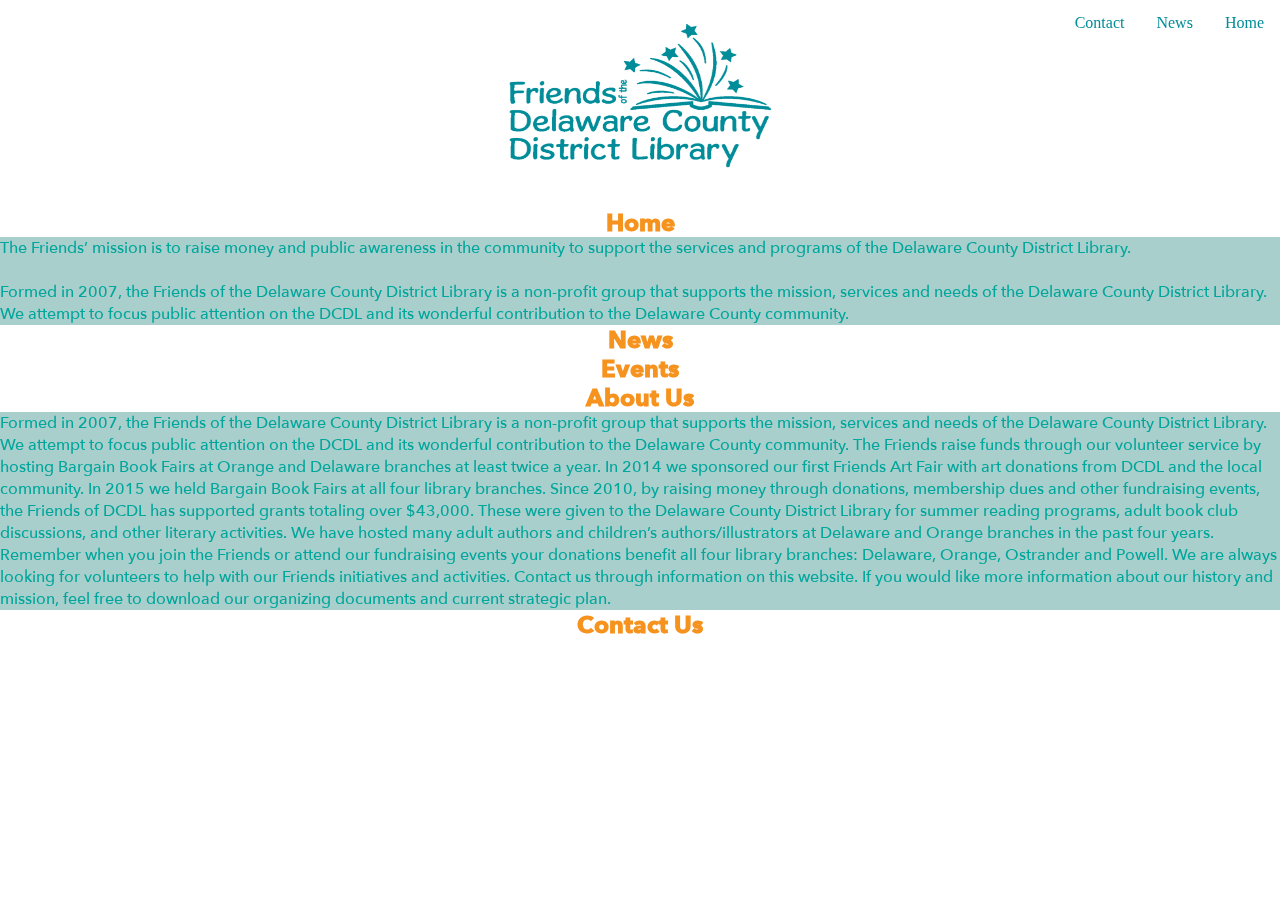
==== 1.2/index.html @ 95c9364b "add fol" ====
<!DOCTYPE html>
<html>
<head>
  <link rel="stylesheet" type="text/css" href="css/style.css" />
  <link rel="stylesheet" type="text/css" href="css/layout.css" />
  <title></title>
</head>
<body>
  <div class="container">
    <div class="navbar">
      <a href="#home">Home</a>
      <a href="#news">News</a>
      <a href="#contact">Contact</a>
    </div>
    <header class="header">
      <img src="images/fol-logo-turquoise-2.png"></img>
    </header>
    
    <section class="grid-container-1">
      <h2>Home</h2>
      <p>The Friends’ mission is to raise money and public awareness
        in the community to support the services and programs
        of the Delaware County District Library.<br><br>

      Formed in 2007, the Friends of the Delaware County District Library is a non-profit group that supports the mission, services and needs of the Delaware County District Library. We attempt to focus public attention on the DCDL and its wonderful contribution to the Delaware County community.</p>
      <h2 class="news">News</h2>
      <h2 class="events">Events</h2>
      <h2 class="about-us">About Us</h2>
      <p>Formed in 2007,  the Friends of the Delaware County District Library is a non-profit group that supports the mission, services and needs of the Delaware County District Library.  We attempt to focus public attention on the DCDL and its wonderful contribution to the Delaware County community.
        The Friends raise funds through our volunteer service by hosting Bargain Book Fairs at Orange and Delaware branches at least twice a year.  In 2014 we sponsored our first Friends Art Fair with art donations from DCDL and the local community.  In 2015 we held Bargain Book Fairs at all four library branches.  Since 2010, by raising money through donations, membership dues and other fundraising events, the Friends of DCDL has supported grants totaling over $43,000.  These were given to the Delaware County District Library for summer reading programs, adult book club discussions, and other literary activities.

        We have hosted many adult authors and children’s authors/illustrators at Delaware and Orange branches in the past four years.

        Remember when you join the Friends or attend our fundraising events your donations benefit all four library branches: Delaware, Orange, Ostrander and Powell.  We are always looking for volunteers to help with our Friends initiatives and activities. Contact us through information on this website.

      If you would like more information about our history and mission, feel free to download our organizing documents and current strategic plan.</p>
      <h2 class="events">Contact Us</h2>
    </section>
  </div>
  <script src="https://ajax.googleapis.com/ajax/libs/jquery/3.2.1/jquery.min.js"></script>
  <script src="js/app.js"></script>
</body>
</html>


<!-- <section id="slider" class="banner">
      <ul class="slides">
        <li class="slide"><a href="http://www.delawarelibraryfriends.org/home" target="_blank"><img src="images/image-1.jpg"></li></a>
        <li class="slide"><a href="http://www.delawarelibraryfriends.org/home" target="_blank"><img src="images/image-2.jpg"></li></a>
        <li class="slide"><a href="http://www.delawarelibraryfriends.org/home" target="_blank"><img src="images/image-3.jpg"></li></a>
        <li class="slide"><a href="http://www.delawarelibraryfriends.org/home" target="_blank"><img src="images/image-4.jpg"></li></a>
        <li class="slide"><a href="http://www.delawarelibraryfriends.org/home" target="_blank"><img src="images/image-1.jpg"></li></a>
      </ul>
    </section> -->
---- 1.2/css/style.css ----
body:before {
  content: "";
  display: block;
  position: fixed;
  left: 0;
  top: 0;
  width: 100%;
  height: 100%;
  z-index: -10;
  background: url("../images/dcdl-orange.jpg") no-repeat center center;
  -webkit-background-size: cover;
  -moz-background-size: cover;
  -o-background-size: cover;
  background-size: cover;
}

h2 {
  font-family: 'AvenirNextBold';
  color: #f6921e;
}

p {
  background-color: #A9CFCC;
color: #00a69c;
font-family: 'AvenirNextMedium';
text-align: left;
}

img {
  width: 270px;
  height: 150px;
}

@font-face {
    font-family: 'KGSecondChancesSolid';
    src: url('../fonts/KGSecondChancesSolid.ttf');
}

@font-face {
    font-family: 'AvenirNextBold';
    src: url('../fonts/AvenirNextBold.ttf');
}

@font-face {
    font-family: 'AvenirNextMedium';
    src: url('../fonts/AvenirNextMedium.ttf');
}

.header{
    color: #91c73e;
    font-family: 'AvenirNextBold';
    
}

#slider {
    width: 270px;
    height: 150px;
    overflow: hidden;
    border-radius: 10px;
}

#slider .slides {
    display: block;
    width: 6000px;
    height: 150px;
    margin: 0;
    padding: 0;
}

#slider .slide {
    float: left;
    list-style-type: none;
    width: 270px;
    height: 150px;
}

@media(min-width: 768px){

img {
  width: 720px;
  height: 400px;
}



#slider {
    width: 720px;
  height: 400px;
    overflow: hidden;
}

#slider .slides {
    display: block;
    width: 6000px;
    height: 400px;
    margin: 0;
    padding: 0;
}


#slider .slide {
    float: left;
    list-style-type: none;
    width: 720px;
    height: 400px;
}

.middle {
  transition: .5s ease;
  opacity: 0;
  position: absolute;
  top: 50%;
  left: 50%;
  transform: translate(-50%, -50%);
  -ms-transform: translate(-50%, -50%)
}

}
---- 1.2/css/layout.css ----
* {
	box-sizing: border-box;
	margin: 0;
	padding: 0;
}

header img {
	width: 270px;
	height: 150px;
}

header a img {
	width: 270px;
	height: 150px;
}

.banner {
	grid-column: 1 / -1;
	margin: 1rem auto;
}

.container {
	display: grid;
	grid-template-columns: 1fr 1fr 1fr 1fr 1fr;
}

.grid-container-1 {
	grid-column: 1/-1;
	margin: 1rem auto;
	text-align: center;
}

.header {
	align-items: center;
	display: flex;
	grid-column: 1 / -1;
	flex-direction: column;
}

.navbar {
	display: flex;
	flex-direction: row-reverse;
	grid-column: 1/-1;
	overflow: hidden;
	position: fixed;
	top: 0;
	width: 100%;
}

.navbar a {
    display: block;
    color: #008C99;
    text-align: center;
    padding: 14px 16px;
    text-decoration: none;
}

.navbar a:hover {
    background: #ddd;
    color: black;
}

/*.overlay {
  position: absolute;
  top: 0;
  bottom: 0;
  left: 0;
  right: 0;
  height: 100%;
  width: 100%;
  opacity: 0;
  transition: .5s ease;
  background-color: #008CBA;
}*/

@media(min-width: 768px) {

	.header {
		display: flex;
		flex-direction: row;
		justify-content: space-around;	
		margin: 1rem auto;
}
	.header img {
		margin: 5px;
	}

}
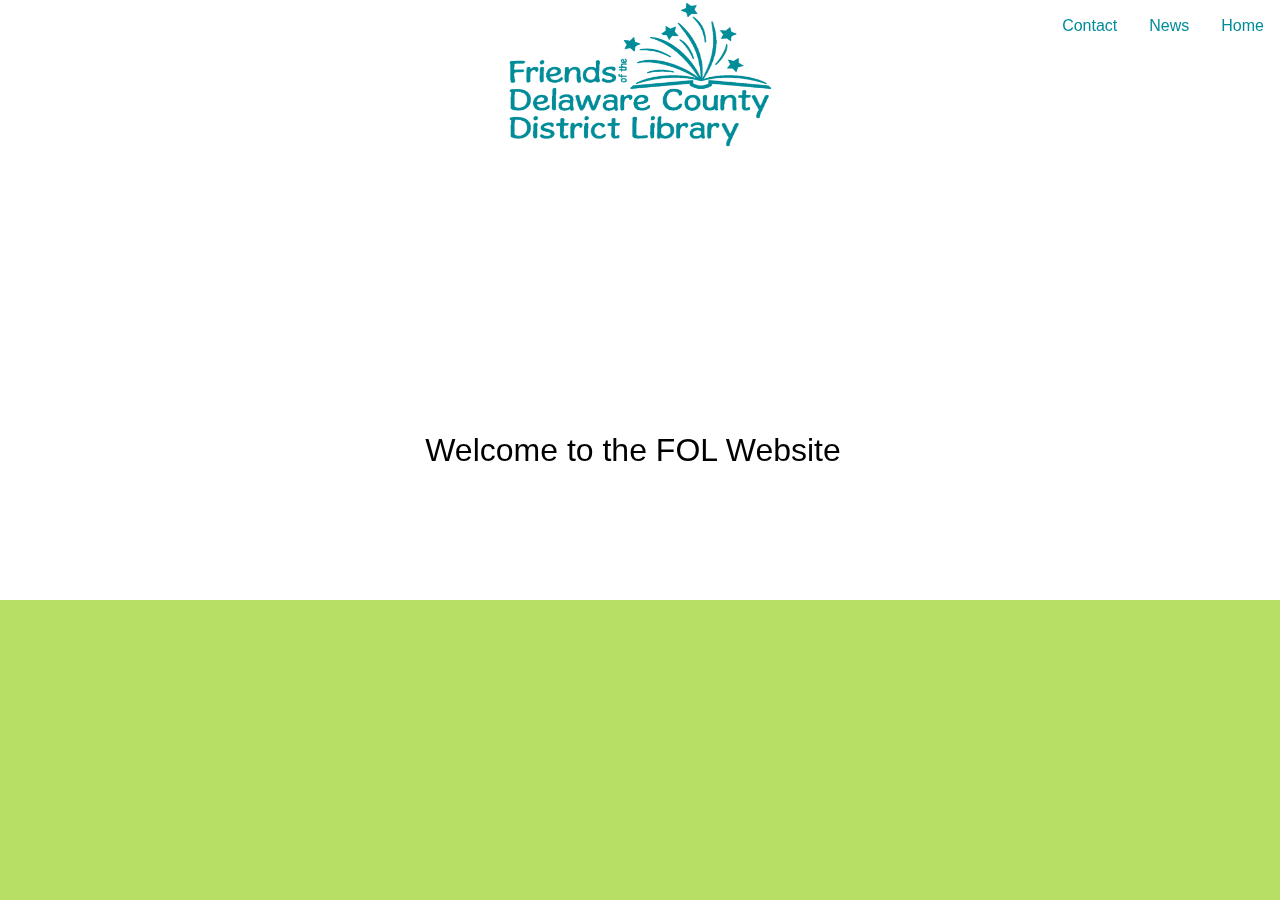
==== commit e5d7d1e4: "add slide show" ====
--- a/1.2/index.html
+++ b/1.2/index.html
@@ -1,11 +1,110 @@
 <!DOCTYPE html>
 <html>
 <head>
-  <link rel="stylesheet" type="text/css" href="css/style.css" />
-  <link rel="stylesheet" type="text/css" href="css/layout.css" />
-  <title></title>
+ <link rel="stylesheet" type="text/css" href="css/style.css" />
+ <link rel="stylesheet" type="text/css" href="css/layout.css" />
+ <title></title>
 </head>
 <body>
+ <header class="header">
+  <img src="images/fol-logo-turquoise-2.png"></img>
+  <div class="container">
+  </header>
+  <div class="navbar">
+    <a href="#home">Home</a>
+    <a href="#news">News</a>
+    <a href="#contact">Contact</a>
+  </div>
+  <div class="parallax">
+    <div id="group2" class="parallax__group">
+      <div class="parallax__layer parallax__layer--base">
+        <div class="landing-page">Welcome to the FOL Website</div>
+      </div>
+      <div class="parallax__layer parallax__layer--back">
+      </div>
+    </div>
+    <div id="group3" class="parallax__group">
+      <div class="parallax__layer parallax__layer--fore">
+        <div class="title">
+
+      </div>
+    </div>
+    <div class="parallax__layer parallax__layer--base">
+      <div class="title"></div>
+    </div>
+  </div>
+  <div id="group4" class="parallax__group">
+    <div class="parallax__layer parallax__layer--base">
+      <div class="title">Base Layer</div>
+    </div>
+    <div class="parallax__layer parallax__layer--back">
+      <div class="title">Background Layer</div>
+    </div>
+    <div class="parallax__layer parallax__layer--deep">
+      <div class="title">Deep Background Layer</div>
+    </div>
+  </div>
+  <div id="group5" class="parallax__group">
+    <div class="parallax__layer parallax__layer--fore">
+      <div class="title">Foreground Layer</div>
+    </div>
+    <div class="parallax__layer parallax__layer--base">
+      <div class="title">Base Layer</div>
+    </div>
+  </div>
+  <div id="group6" class="parallax__group">
+    <div class="parallax__layer parallax__layer--back">
+      <div class="title">Background Layer</div>
+    </div>
+    <div class="parallax__layer parallax__layer--base">
+      <div class="title">Base Layer</div>
+    </div>
+  </div>
+  <div id="group7" class="parallax__group">
+    <div class="parallax__layer parallax__layer--base">
+      <div class="title">Base Layer
+<section id="slider" class="banner">
+          <ul class="slides">
+            <li class="slide"><a href="http://www.delawarelibraryfriends.org/home" target="_blank"><img src="images/image-1.jpg"></li></a>
+            <li class="slide"><a href="http://www.delawarelibraryfriends.org/home" target="_blank"><img src="images/image-2.jpg"></li></a>
+            <li class="slide"><a href="http://www.delawarelibraryfriends.org/home" target="_blank"><img src="images/image-3.jpg"></li></a>
+            <li class="slide"><a href="http://www.delawarelibraryfriends.org/home" target="_blank"><img src="images/image-4.jpg"></li></a>
+            <li class="slide"><a href="http://www.delawarelibraryfriends.org/home" target="_blank"><img src="images/image-1.jpg"></li></a>
+          </ul>
+        </section>
+      </div>
+    </div>
+  </div>
+</div>
+
+</div>
+
+
+
+
+
+
+
+
+
+
+
+
+
+
+
+
+
+
+
+
+
+
+
+
+
+
+  <!-- 
   <div class="container">
     <div class="navbar">
       <a href="#home">Home</a>
@@ -36,7 +135,7 @@
       If you would like more information about our history and mission, feel free to download our organizing documents and current strategic plan.</p>
       <h2 class="events">Contact Us</h2>
     </section>
-  </div>
+  </div> -->
   <script src="https://ajax.googleapis.com/ajax/libs/jquery/3.2.1/jquery.min.js"></script>
   <script src="js/app.js"></script>
 </body>
--- a/1.2/css/layout.css
+++ b/1.2/css/layout.css
@@ -4,18 +4,181 @@
 	padding: 0;
 }
 
-header img {
-	width: 270px;
-	height: 150px;
-}
-
-header a img {
-	width: 270px;
-	height: 150px;
-}
+/* Parallax styling*/
+
+.parallax {
+	height: 500px;
+	height: 100vh;
+	overflow-x: hidden;
+	overflow-y: auto;
+	-webkit-perspective: 300px;
+	perspective: 300px;
+	perspective-origin-x: 100%;
+
+}
+
+.parallax__group {
+	position: relative;
+	height: 500px; 
+	height: 100vh;
+	-webkit-transform-style: preserve-3d;
+	transform-style: preserve-3d;
+	left: -7px;    
+}
+
+.parallax__layer {
+	position: absolute;
+	top: 0;
+	left: 0;
+	right: 0;
+	bottom: 0;
+	transform-origin-x: 100%;
+	left: -7px;   
+}
+
+.parallax__layer--fore {
+	-webkit-transform: translateZ(90px) scale(.7);
+	transform: translateZ(90px) scale(.7);
+	z-index: 1;
+}
+
+.parallax__layer--base {
+	-webkit-transform: translateZ(0);
+	transform: translateZ(0);
+	z-index: 4;
+	right: -7px;
+}
+
+.parallax__layer--back {
+	-webkit-transform: translateZ(-300px) scale(2);
+	transform: translateZ(-300px) scale(2);
+	z-index: 3;
+}
+
+.parallax__layer--deep {
+	-webkit-transform: translateZ(-600px) scale(3);
+	transform: translateZ(-600px) scale(3);
+	z-index: 2;
+}
+  /* demo styles
+  --------------------------------------------- */
+
+  body, html {
+  	overflow: hidden;
+  }
+
+  body {
+  	font: 100% / 1.5 Arial;
+
+  }
+
+  * {
+  	margin:0;
+  	padding:0;
+  }
+
+  .parallax {
+  	font-size: 200%;
+  }
+
+  /* centre the content in the parallax layers */
+  .landing-page {
+  	text-align: center;
+  	position: absolute;
+  	left: 50%;
+  	top: 50%;
+  	-webkit-transform: translate(-50%, -50%);
+  	transform: translate(-50%, -50%);
+  }
+
+ .title {
+  	text-align: center;
+  	position: absolute;
+  	left: 50%;
+  	top: 50%;
+  	-webkit-transform: translate(-50%, -50%);
+  	transform: translate(-50%, -50%);
+  }
+
+  /* style the groups
+  --------------------------------------------- */
+  #group2 {
+  	z-index: 3; /* slide under groups 1 and 3 */
+  }
+  #group2 .parallax__layer--back {
+  	content: "";
+  	display: block;
+
+  	left: 0;
+  	top: 0;
+  	width: 100%;
+  	height: 100%;
+  	z-index: -10;
+  	background: url("../images/dcdl-orange.jpg") no-repeat center center;
+  	-webkit-background-size: cover;
+  	-moz-background-size: cover;
+  	-o-background-size: cover;
+  	background-size: cover;
+  }
+
+  #group3 {
+  	z-index: 4; /* slide over group 2 and 4 */
+  }
+  #group3 .parallax__layer--base {
+  	background: rgb(153,216,101);
+  }
+
+  #group4 {
+  	z-index: 2; /* slide under group 3 and 5 */
+  }
+  #group4 .parallax__layer--deep {
+  	background: rgb(184,223,101);
+  }
+
+  #group5 {
+  	z-index: 3; /* slide over group 4 and 6 */
+  }
+  #group5 .parallax__layer--base {
+  	background: rgb(214,229,100);
+  }
+
+  #group6 {
+  	z-index: 2; /* slide under group 5 and 7 */
+  }
+  #group6 .parallax__layer--back {
+  	background: rgb(245,235,100);
+  }
+
+  #group7 {
+  	z-index: 3; /* slide over group 7 */
+  }
+  #group7 .parallax__layer--base {
+  	background: rgb(255,241,100);
+  }
+
+  header img {
+  	width: 270px;
+  	height: 150px;
+  	overflow: hidden;
+  	position: fixed;
+  	top: 0;
+
+  	z-index: 1000;
+  }
+
+  header a img {
+  	width: 270px;
+  	height: 150px;
+  }
+
+
+
+
+
+
 
 .banner {
-	grid-column: 1 / -1;
+
 	margin: 1rem auto;
 }
 
@@ -33,10 +196,10 @@
 .header {
 	align-items: center;
 	display: flex;
+	flex-direction: column;
 	grid-column: 1 / -1;
-	flex-direction: column;
-}
-
+
+}
 .navbar {
 	display: flex;
 	flex-direction: row-reverse;
@@ -45,19 +208,20 @@
 	position: fixed;
 	top: 0;
 	width: 100%;
+	z-index: 1000;
 }
 
 .navbar a {
-    display: block;
-    color: #008C99;
-    text-align: center;
-    padding: 14px 16px;
-    text-decoration: none;
+	display: block;
+	color: #008C99;
+	text-align: center;
+	padding: 14px 16px;
+	text-decoration: none;
 }
 
 .navbar a:hover {
-    background: #ddd;
-    color: black;
+	background: #ddd;
+	color: black;
 }
 
 /*.overlay {
@@ -71,8 +235,8 @@
   opacity: 0;
   transition: .5s ease;
   background-color: #008CBA;
-}*/
-
+  }*/
+/*
 @media(min-width: 768px) {
 
 	.header {
@@ -85,4 +249,4 @@
 		margin: 5px;
 	}
 
-}+}*/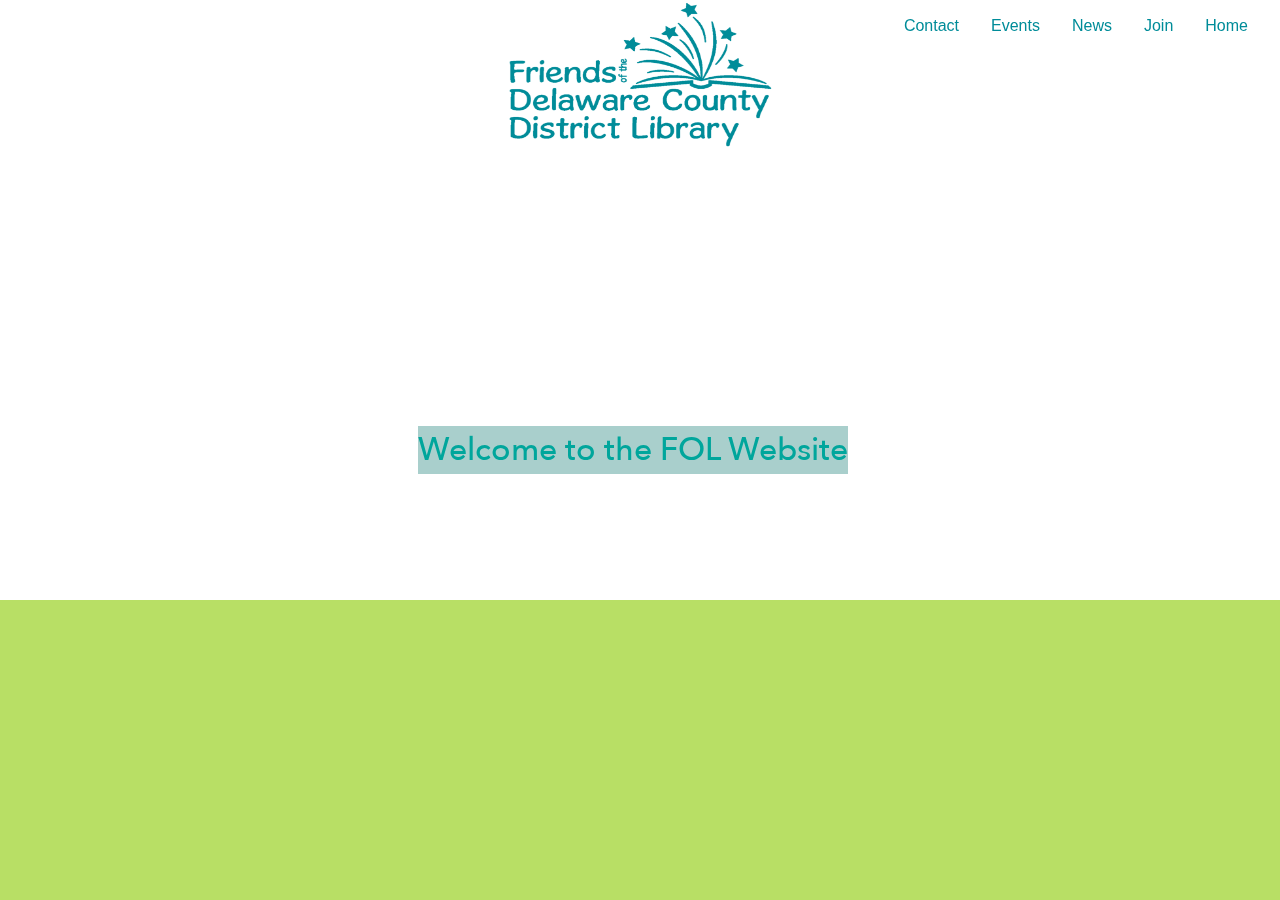
==== commit f246d0e9: "add new JS" ====
--- a/1.2/index.html
+++ b/1.2/index.html
@@ -12,21 +12,22 @@
   </header>
   <div class="navbar">
     <a href="#home">Home</a>
+    <a href="#join">Join</a>
     <a href="#news">News</a>
+    <a href="#events">Events</a>
     <a href="#contact">Contact</a>
   </div>
   <div class="parallax">
-    <div id="group2" class="parallax__group">
+    <div class="parallax__group">
       <div class="parallax__layer parallax__layer--base">
-        <div class="landing-page">Welcome to the FOL Website</div>
+        <div class="landing-page"><p>Welcome to the FOL Website</p></div>
       </div>
-      <div class="parallax__layer parallax__layer--back">
+      <div id="dvImage"  class="parallax__layer parallax__layer--back">
       </div>
     </div>
     <div id="group3" class="parallax__group">
       <div class="parallax__layer parallax__layer--fore">
-        <div class="title">
-
+        <div class="title">Foreground
       </div>
     </div>
     <div class="parallax__layer parallax__layer--base">
@@ -65,11 +66,11 @@
       <div class="title">Base Layer
 <section id="slider" class="banner">
           <ul class="slides">
-            <li class="slide"><a href="http://www.delawarelibraryfriends.org/home" target="_blank"><img src="images/image-1.jpg"></li></a>
-            <li class="slide"><a href="http://www.delawarelibraryfriends.org/home" target="_blank"><img src="images/image-2.jpg"></li></a>
-            <li class="slide"><a href="http://www.delawarelibraryfriends.org/home" target="_blank"><img src="images/image-3.jpg"></li></a>
-            <li class="slide"><a href="http://www.delawarelibraryfriends.org/home" target="_blank"><img src="images/image-4.jpg"></li></a>
-            <li class="slide"><a href="http://www.delawarelibraryfriends.org/home" target="_blank"><img src="images/image-1.jpg"></li></a>
+            <li class="slide"><a href="http://www.delawarelibraryfriends.org/home" target="_blank"><img src="images/image-1.JPG"></li></a>
+            <li class="slide"><a href="http://www.delawarelibraryfriends.org/home" target="_blank"><img src="images/image-2.JPG"></li></a>
+            <li class="slide"><a href="http://www.delawarelibraryfriends.org/home" target="_blank"><img src="images/image-3.JPG"></li></a>
+            <li class="slide"><a href="http://www.delawarelibraryfriends.org/home" target="_blank"><img src="images/image-4.JPG"></li></a>
+            <li class="slide"><a href="http://www.delawarelibraryfriends.org/home" target="_blank"><img src="images/image-1.JPG"></li></a>
           </ul>
         </section>
       </div>
@@ -138,6 +139,7 @@
   </div> -->
   <script src="https://ajax.googleapis.com/ajax/libs/jquery/3.2.1/jquery.min.js"></script>
   <script src="js/app.js"></script>
+  <script src="js/slideshow.js"></script>
 </body>
 </html>
 
--- a/1.2/css/style.css
+++ b/1.2/css/style.css
@@ -9,7 +9,7 @@
   width: 100%;
   height: 100%;
   z-index: -10;
-  background: url("../images/dcdl-orange.jpg") no-repeat center center;
+/*  background: url("../images/dcdl-orange.jpg") no-repeat center center;*/
   -webkit-background-size: cover;
   -moz-background-size: cover;
   -o-background-size: cover;
@@ -22,7 +22,7 @@
 }
 
 p {
-  background-color: #A9CFCC;
+  background-color: rgba(84,159,154,.5) ;
 color: #00a69c;
 font-family: 'AvenirNextMedium';
 text-align: left;
@@ -83,8 +83,6 @@
   height: 400px;
 }
 
-
-
 #slider {
     width: 720px;
   height: 400px;
@@ -98,7 +96,6 @@
     margin: 0;
     padding: 0;
 }
-
 
 #slider .slide {
     float: left;
--- a/1.2/css/layout.css
+++ b/1.2/css/layout.css
@@ -3,6 +3,31 @@
 	margin: 0;
 	padding: 0;
 }
+
+body, html {
+	overflow: hidden;
+}
+
+body {
+	font: 100% / 1.5 Arial;
+
+}
+
+header img {
+	width: 270px;
+	height: 150px;
+	overflow: hidden;
+	position: fixed;
+	top: 0;
+
+	z-index: 1000;
+}
+
+header a img {
+	width: 270px;
+	height: 150px;
+}
+
 
 /* Parallax styling*/
 
@@ -60,28 +85,11 @@
 	transform: translateZ(-600px) scale(3);
 	z-index: 2;
 }
-  /* demo styles
-  --------------------------------------------- */
-
-  body, html {
-  	overflow: hidden;
-  }
-
-  body {
-  	font: 100% / 1.5 Arial;
-
-  }
-
-  * {
-  	margin:0;
-  	padding:0;
-  }
 
   .parallax {
   	font-size: 200%;
   }
 
-  /* centre the content in the parallax layers */
   .landing-page {
   	text-align: center;
   	position: absolute;
@@ -91,7 +99,7 @@
   	transform: translate(-50%, -50%);
   }
 
- .title {
+  .title {
   	text-align: center;
   	position: absolute;
   	left: 50%;
@@ -100,82 +108,58 @@
   	transform: translate(-50%, -50%);
   }
 
-  /* style the groups
-  --------------------------------------------- */
-  #group2 {
-  	z-index: 3; /* slide under groups 1 and 3 */
-  }
-  #group2 .parallax__layer--back {
-  	content: "";
-  	display: block;
-
-  	left: 0;
-  	top: 0;
-  	width: 100%;
-  	height: 100%;
-  	z-index: -10;
-  	background: url("../images/dcdl-orange.jpg") no-repeat center center;
-  	-webkit-background-size: cover;
-  	-moz-background-size: cover;
-  	-o-background-size: cover;
-  	background-size: cover;
-  }
-
-  #group3 {
-  	z-index: 4; /* slide over group 2 and 4 */
-  }
-  #group3 .parallax__layer--base {
-  	background: rgb(153,216,101);
-  }
-
-  #group4 {
-  	z-index: 2; /* slide under group 3 and 5 */
-  }
-  #group4 .parallax__layer--deep {
-  	background: rgb(184,223,101);
-  }
-
-  #group5 {
-  	z-index: 3; /* slide over group 4 and 6 */
-  }
-  #group5 .parallax__layer--base {
-  	background: rgb(214,229,100);
-  }
-
-  #group6 {
-  	z-index: 2; /* slide under group 5 and 7 */
-  }
-  #group6 .parallax__layer--back {
-  	background: rgb(245,235,100);
-  }
-
-  #group7 {
-  	z-index: 3; /* slide over group 7 */
-  }
-  #group7 .parallax__layer--base {
-  	background: rgb(255,241,100);
-  }
-
-  header img {
-  	width: 270px;
-  	height: 150px;
-  	overflow: hidden;
-  	position: fixed;
-  	top: 0;
-
-  	z-index: 1000;
-  }
-
-  header a img {
-  	width: 270px;
-  	height: 150px;
-  }
-
-
-
-
-
-
+/* Styling for parallax groups*/
+#dvImage {
+	z-index: 3; /* slide under groups 1 and 3 */
+}
+#dvImage .parallax__layer--back {
+	content: "";
+	display: block;
+	left: 0;
+	top: 0;
+	width: 100%;
+	height: 100%;
+	z-index: -10;
+	-webkit-background-size: cover;
+	-moz-background-size: cover;
+	-o-background-size: cover;
+	background-size: cover;
+}
+
+#group3 {
+	z-index: 4; /* slide over group 2 and 4 */
+}
+#group3 .parallax__layer--base {
+	background: rgb(153,216,101);
+}
+
+#group4 {
+	z-index: 2; /* slide under group 3 and 5 */
+}
+#group4 .parallax__layer--deep {
+	background: rgb(184,223,101);
+}
+
+#group5 {
+	z-index: 3; /* slide over group 4 and 6 */
+}
+#group5 .parallax__layer--base {
+	background: rgb(214,229,100);
+}
+
+#group6 {
+	z-index: 2; /* slide under group 5 and 7 */
+}
+#group6 .parallax__layer--back {
+	background: rgb(245,235,100);
+}
+
+#group7 {
+	z-index: 3; /* slide over group 7 */
+}
+#group7 .parallax__layer--base {
+	background: rgb(255,241,100);
+}
 
 .banner {
 
@@ -205,6 +189,7 @@
 	flex-direction: row-reverse;
 	grid-column: 1/-1;
 	overflow: hidden;
+	padding-right: 1em;
 	position: fixed;
 	top: 0;
 	width: 100%;
@@ -224,18 +209,6 @@
 	color: black;
 }
 
-/*.overlay {
-  position: absolute;
-  top: 0;
-  bottom: 0;
-  left: 0;
-  right: 0;
-  height: 100%;
-  width: 100%;
-  opacity: 0;
-  transition: .5s ease;
-  background-color: #008CBA;
-  }*/
 /*
 @media(min-width: 768px) {
 
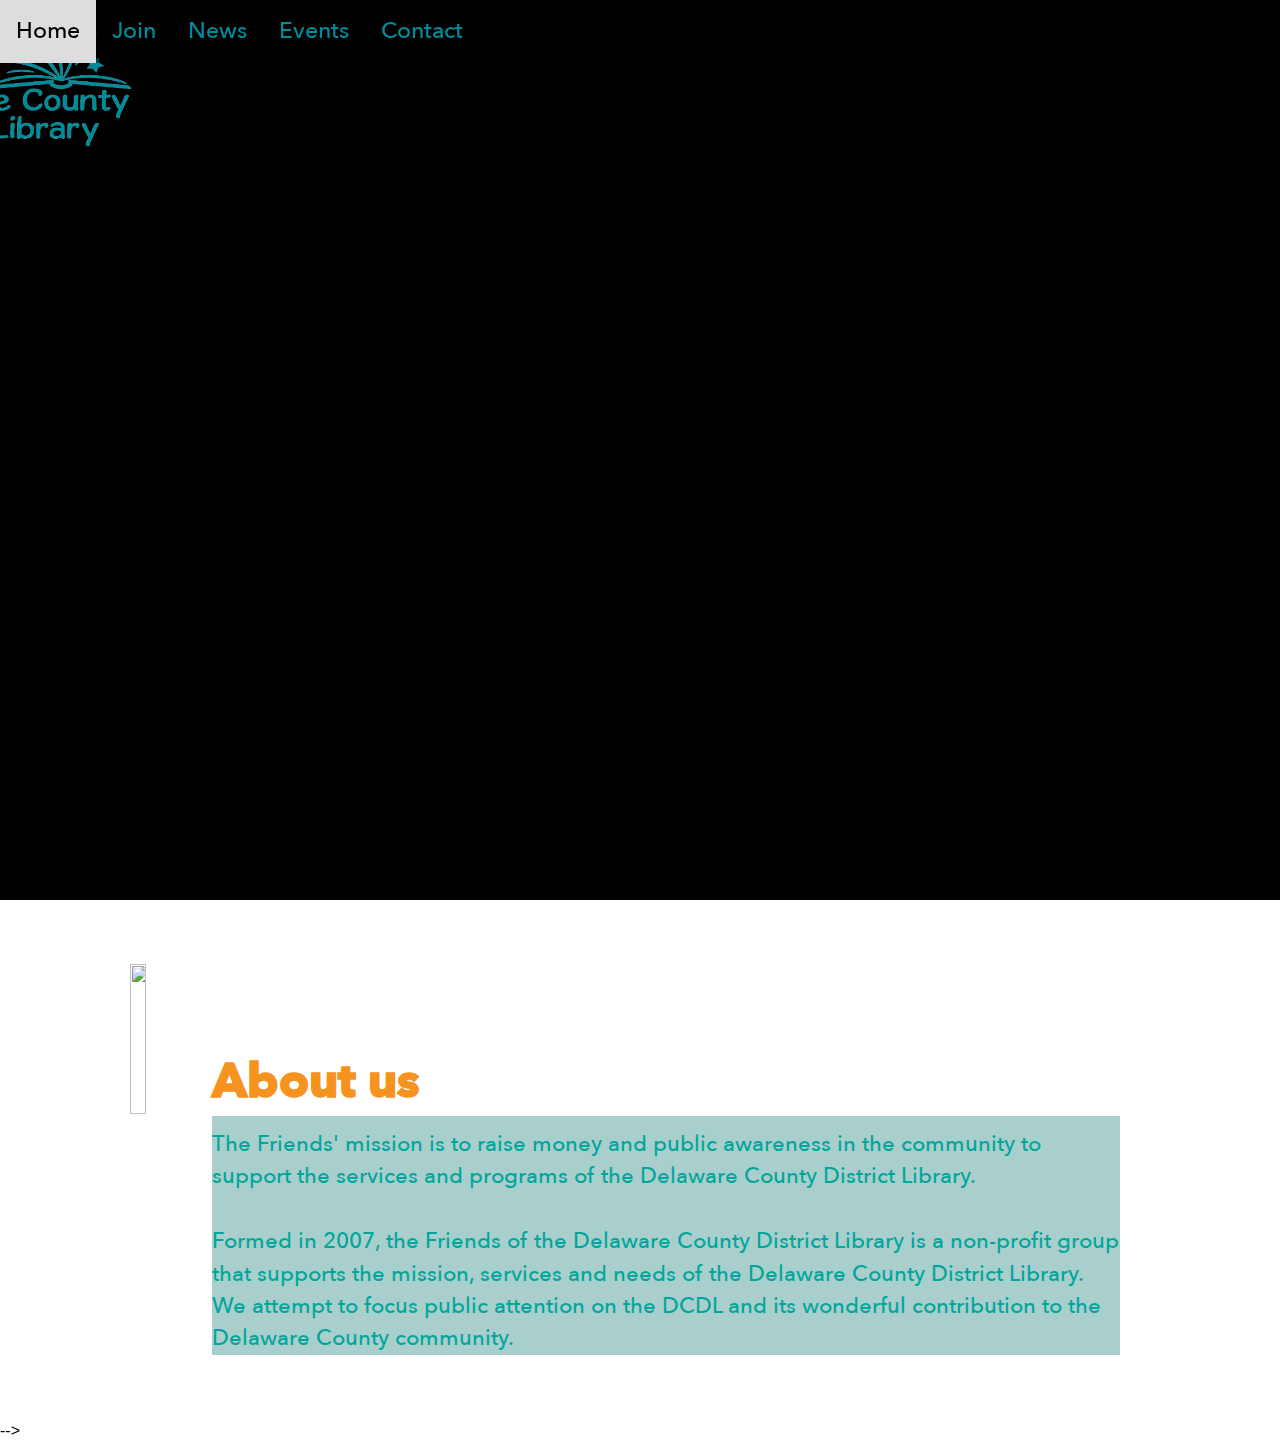
==== commit 64695c61: "Merge branch 'master' into indexPage" ====
--- a/1.2/index.html
+++ b/1.2/index.html
@@ -6,6 +6,10 @@
  <title></title>
 </head>
 <body>
+  <section class="hero">
+    <!--  -->
+    <nav class="navbar">
+      <div id="spacer"></div>
  <header class="header">
   <img src="images/fol-logo-turquoise-2.png"></img>
   <div class="container">
@@ -17,12 +21,33 @@
     <a href="#events">Events</a>
     <a href="#contact">Contact</a>
   </div>
-  <div class="parallax">
-    <div class="parallax__group">
+   <div class="parallax">
+   <!--   <div id="group1" class="parallax__group">
+      <div id="dvImage" class="parallax__layer parallax__layer--base">
+        
+        <div class="title">Base Layer</div>
+      </div>
+    </div> -->
+    <div id="group2" class="parallax__group">
       <div class="parallax__layer parallax__layer--base">
+
         <div class="landing-page"><p>Welcome to the FOL Website</p></div>
       </div>
-      <div id="dvImage"  class="parallax__layer parallax__layer--back">
+      <div class="parallax__layer parallax__layer--back">
+         <div id="lib-slides">
+        <div>
+        <img src="./images/dcdl-orange.jpg">
+        </div>
+        <div>
+        <img src="./images/dcdl-main.jpg">
+        </div>
+        <div>
+        <img src="./images/dcdl-powel.jpg">
+        </div>
+        <div>
+        <img src="./images/dcdl-ostrander.jpg">
+        </div>
+        </div>
       </div>
     </div>
     <div id="group3" class="parallax__group">
@@ -101,32 +126,34 @@
 
 
 
-
-
-
-
   <!-- 
   <div class="container">
     <div class="navbar">
       <a href="#home">Home</a>
       <a href="#news">News</a>
       <a href="#contact">Contact</a>
-    </div>
-    <header class="header">
-      <img src="images/fol-logo-turquoise-2.png"></img>
-    </header>
-    
-    <section class="grid-container-1">
-      <h2>Home</h2>
-      <p>The Friends’ mission is to raise money and public awareness
+    </nav>
+    <h2>
+      The Friends of the DCDL aim to raise money and awareness to support the
+      services and programs offered by the Delaware County District Library.
+    </h2>
+  </section>
+  <main class="container">
+
+    <section class="sec sec--color">
+      <div class="cont">
+        <h2>About us</h2>
+        <p>The Friends' mission is to raise money and public awareness
         in the community to support the services and programs
         of the Delaware County District Library.<br><br>
 
-      Formed in 2007, the Friends of the Delaware County District Library is a non-profit group that supports the mission, services and needs of the Delaware County District Library. We attempt to focus public attention on the DCDL and its wonderful contribution to the Delaware County community.</p>
-      <h2 class="news">News</h2>
-      <h2 class="events">Events</h2>
-      <h2 class="about-us">About Us</h2>
-      <p>Formed in 2007,  the Friends of the Delaware County District Library is a non-profit group that supports the mission, services and needs of the Delaware County District Library.  We attempt to focus public attention on the DCDL and its wonderful contribution to the Delaware County community.
+        Formed in 2007, the Friends of the Delaware County District Library is a non-profit group that supports the mission, services and needs of the Delaware County District Library. We attempt to focus public attention on the DCDL and its wonderful contribution to the Delaware County community.
+      </p>
+      </div>
+      <div class="img">
+        <img src="./images/image-1.jpg"/>
+      </div>
+      <!-- <p>Formed in 2007,  the Friends of the Delaware County District Library is a non-profit group that supports the mission, services and needs of the Delaware County District Library.  We attempt to focus public attention on the DCDL and its wonderful contribution to the Delaware County community.
         The Friends raise funds through our volunteer service by hosting Bargain Book Fairs at Orange and Delaware branches at least twice a year.  In 2014 we sponsored our first Friends Art Fair with art donations from DCDL and the local community.  In 2015 we held Bargain Book Fairs at all four library branches.  Since 2010, by raising money through donations, membership dues and other fundraising events, the Friends of DCDL has supported grants totaling over $43,000.  These were given to the Delaware County District Library for summer reading programs, adult book club discussions, and other literary activities.
 
         We have hosted many adult authors and children’s authors/illustrators at Delaware and Orange branches in the past four years.
@@ -134,8 +161,23 @@
         Remember when you join the Friends or attend our fundraising events your donations benefit all four library branches: Delaware, Orange, Ostrander and Powell.  We are always looking for volunteers to help with our Friends initiatives and activities. Contact us through information on this website.
 
       If you would like more information about our history and mission, feel free to download our organizing documents and current strategic plan.</p>
-      <h2 class="events">Contact Us</h2>
+      <h2 class="events">Contact Us</h2> -->
     </section>
+    <section class="sec sec--white">
+      <div class="img">
+        <img src="./images/image-1.jpg"/>
+      </div>
+      <div class="cont">
+        <h2>About us</h2>
+        <p>The Friends' mission is to raise money and public awareness
+        in the community to support the services and programs
+        of the Delaware County District Library.<br><br>
+
+        Formed in 2007, the Friends of the Delaware County District Library is a non-profit group that supports the mission, services and needs of the Delaware County District Library. We attempt to focus public attention on the DCDL and its wonderful contribution to the Delaware County community.
+      </p>
+      </div>
+    </section>
+  </main>
   </div> -->
   <script src="https://ajax.googleapis.com/ajax/libs/jquery/3.2.1/jquery.min.js"></script>
   <script src="js/app.js"></script>
@@ -152,4 +194,4 @@
         <li class="slide"><a href="http://www.delawarelibraryfriends.org/home" target="_blank"><img src="images/image-4.jpg"></li></a>
         <li class="slide"><a href="http://www.delawarelibraryfriends.org/home" target="_blank"><img src="images/image-1.jpg"></li></a>
       </ul>
-    </section> -->+    </section> -->
--- a/1.2/css/style.css
+++ b/1.2/css/style.css
@@ -1,6 +1,6 @@
-
-
-body:before {
+/*
+
+/*body:before {
   content: "";
   display: block;
   position: fixed;
@@ -9,12 +9,12 @@
   width: 100%;
   height: 100%;
   z-index: -10;
-/*  background: url("../images/dcdl-orange.jpg") no-repeat center center;*/
+  background: url("../images/dcdl-orange.jpg") no-repeat center center;
   -webkit-background-size: cover;
   -moz-background-size: cover;
   -o-background-size: cover;
   background-size: cover;
-}
+}*/
 
 h2 {
   font-family: 'AvenirNextBold';
@@ -32,7 +32,7 @@
   width: 270px;
   height: 150px;
 }
-
+*/
 @font-face {
     font-family: 'KGSecondChancesSolid';
     src: url('../fonts/KGSecondChancesSolid.ttf');
@@ -51,9 +51,9 @@
 .header{
     color: #91c73e;
     font-family: 'AvenirNextBold';
-    
-}
-
+
+}
+/*
 #slider {
     width: 270px;
     height: 150px;
@@ -114,6 +114,89 @@
   -ms-transform: translate(-50%, -50%)
 }
 
-}
-
-
+} */
+
+.hero {
+  background: linear-gradient( rgba(0, 0, 0, 0.3), rgba(0, 0, 0, 0.3) ), url("../images/dcdl-orange.jpg") no-repeat center center;
+  background-color: #000;
+  height: 100vh;
+}
+
+.navbar {
+
+  padding-right: 2vh;
+  font-size: 1.45rem;
+  font-family: 'AvenirNextMedium';
+  background-color: rgba(0,0,0,.5);
+}
+
+.navbar a {
+  color: white;
+  padding-top: 2vh;
+  transition-duration: 0.2s;
+}
+
+.navbar a:hover {
+  background-color: #00a69c;
+  transition-duration: 0.2s;
+}
+
+.hero h2 {
+  padding-top: calc(50vh - 2rem);
+  line-height: 2rem;
+  font-size: 2rem;
+  font-family: 'AvenirNextMedium';
+  width: 45vw;
+  text-align: center;
+  margin-left: auto;
+  margin-right: auto;
+  color: white;
+  font-weight: 400;
+}
+
+.sec {
+  padding-left: 10vw;
+  padding-right: 10vw;
+  padding-top: 5vw;
+  padding-bottom: 5vw;
+  font-family: 'AvenirNextMedium';
+  display: flex;
+  font-size: 1.35rem;
+}
+
+.sec--color {
+  background-color: #00a69c;
+  color: white;
+}
+
+.sec--white {
+  background-color: #fff;
+  color: #00a69c;
+}
+
+.sec--white .cont {
+  margin-left: 4rem;
+}
+
+.sec h2 {
+  font-size: 3rem;
+  padding-top: 5rem;
+}
+
+.sec .cont {
+  width: 80vw;
+  padding-right: 2rem;
+}
+
+.sec .img {
+  flex-grow: 30%;
+}
+
+.sec .img img {
+  width: 90%;
+  float: right;
+}
+
+.sec .cont p {
+  padding-top: .75rem;
+}
--- a/1.2/css/layout.css
+++ b/1.2/css/layout.css
@@ -27,7 +27,6 @@
 	width: 270px;
 	height: 150px;
 }
-
 
 /* Parallax styling*/
 
@@ -109,22 +108,22 @@
   }
 
 /* Styling for parallax groups*/
-#dvImage {
+
+  #group1 {
+    z-index: 5; /* slide over group 2 */
+  }
+  #group1 .parallax__layer--base {
+    background: rgb(102,204,102);
+  }
+
+#group2 {
 	z-index: 3; /* slide under groups 1 and 3 */
 }
-#dvImage .parallax__layer--back {
-	content: "";
-	display: block;
-	left: 0;
-	top: 0;
-	width: 100%;
-	height: 100%;
-	z-index: -10;
-	-webkit-background-size: cover;
-	-moz-background-size: cover;
-	-o-background-size: cover;
-	background-size: cover;
-}
+#group2 .parallax__layer--back {
+  background: rgb(102,204,102);
+}
+
+
 
 #group3 {
 	z-index: 4; /* slide over group 2 and 4 */
@@ -186,7 +185,7 @@
 }
 .navbar {
 	display: flex;
-	flex-direction: row-reverse;
+	flex-direction: row;
 	grid-column: 1/-1;
 	overflow: hidden;
 	padding-right: 1em;
@@ -205,8 +204,33 @@
 }
 
 .navbar a:hover {
-	background: #ddd;
-	color: black;
+    background: #ddd;
+    color: black;
+} */
+
+/*.overlay {
+  position: absolute;
+  top: 0;
+  bottom: 0;
+  left: 0;
+  right: 0;
+  height: 100%;
+  width: 100%;
+  opacity: 0;
+  transition: .5s ease;
+  background-color: #008CBA;
+}*/
+
+#lib-slides img { 
+   /* margin: 50px auto;*/ 
+    position: relative; 
+    width: 100vw; 
+    height: 100vh; 
+    /*box-shadow: 0 0 20px rgba(0,0,0,0.4); */
+}
+
+#lib-slides > div { 
+    position: absolute; 
 }
 
 /*
@@ -215,11 +239,23 @@
 	.header {
 		display: flex;
 		flex-direction: row;
-		justify-content: space-around;	
+		justify-content: space-around;
 		margin: 1rem auto;
 }
 	.header img {
 		margin: 5px;
 	}
-
-}*/+}
+
+.logo {
+	fill: #fff;
+	stroke: #fff;
+	width: 150px;
+	height: 100px;
+}
+
+#spacer {
+	width: 90vw;
+}
+=======
+}*/
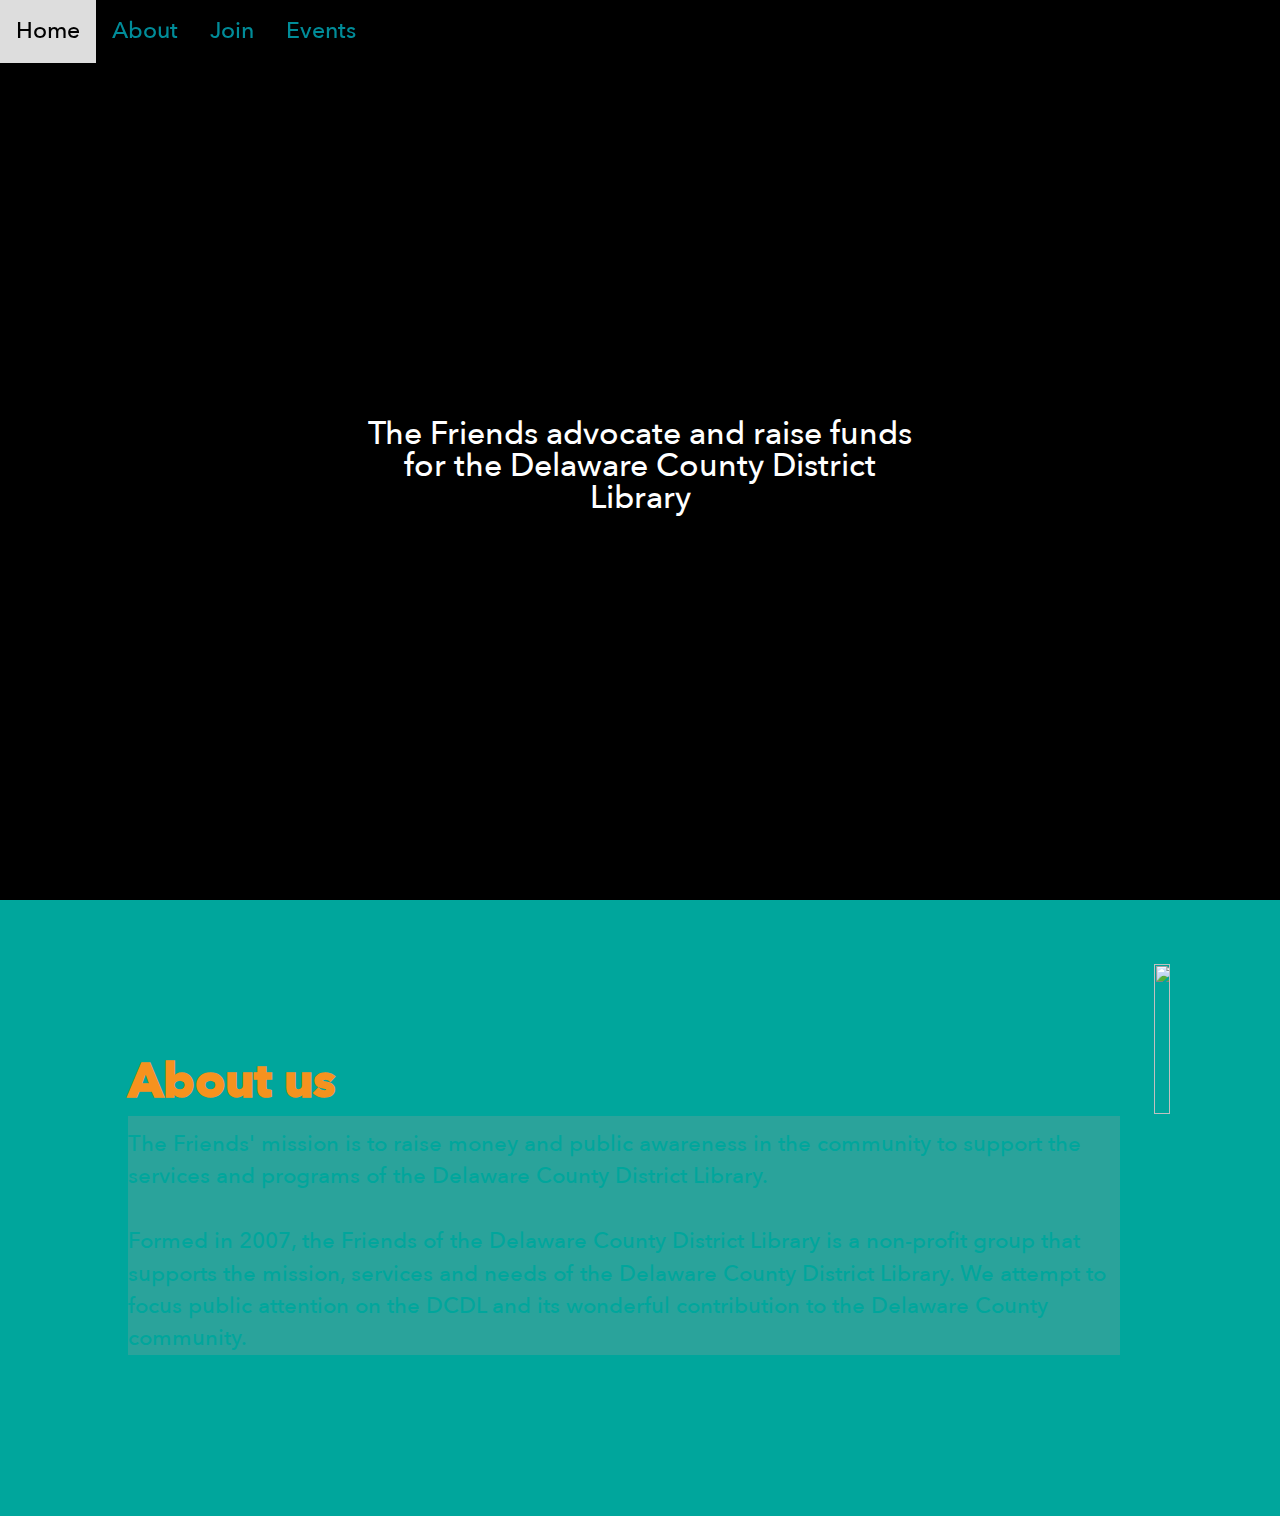
==== commit af73ac01: "fixed join" ====
--- a/1.2/index.html
+++ b/1.2/index.html
@@ -1,148 +1,29 @@
 <!DOCTYPE html>
 <html>
 <head>
- <link rel="stylesheet" type="text/css" href="css/style.css" />
- <link rel="stylesheet" type="text/css" href="css/layout.css" />
- <title></title>
+  <link rel="stylesheet" type="text/css" href="css/style.css" />
+  <link rel="stylesheet" type="text/css" href="css/layout.css" />
+  <title></title>
 </head>
 <body>
   <section class="hero">
     <!--  -->
     <nav class="navbar">
       <div id="spacer"></div>
- <header class="header">
-  <img src="images/fol-logo-turquoise-2.png"></img>
-  <div class="container">
-  </header>
-  <div class="navbar">
-    <a href="#home">Home</a>
-    <a href="#join">Join</a>
-    <a href="#news">News</a>
-    <a href="#events">Events</a>
-    <a href="#contact">Contact</a>
-  </div>
-   <div class="parallax">
-   <!--   <div id="group1" class="parallax__group">
-      <div id="dvImage" class="parallax__layer parallax__layer--base">
-        
-        <div class="title">Base Layer</div>
-      </div>
-    </div> -->
-    <div id="group2" class="parallax__group">
-      <div class="parallax__layer parallax__layer--base">
-
-        <div class="landing-page"><p>Welcome to the FOL Website</p></div>
-      </div>
-      <div class="parallax__layer parallax__layer--back">
-         <div id="lib-slides">
-        <div>
-        <img src="./images/dcdl-orange.jpg">
-        </div>
-        <div>
-        <img src="./images/dcdl-main.jpg">
-        </div>
-        <div>
-        <img src="./images/dcdl-powel.jpg">
-        </div>
-        <div>
-        <img src="./images/dcdl-ostrander.jpg">
-        </div>
-        </div>
-      </div>
-    </div>
-    <div id="group3" class="parallax__group">
-      <div class="parallax__layer parallax__layer--fore">
-        <div class="title">Foreground
-      </div>
-    </div>
-    <div class="parallax__layer parallax__layer--base">
-      <div class="title"></div>
-    </div>
-  </div>
-  <div id="group4" class="parallax__group">
-    <div class="parallax__layer parallax__layer--base">
-      <div class="title">Base Layer</div>
-    </div>
-    <div class="parallax__layer parallax__layer--back">
-      <div class="title">Background Layer</div>
-    </div>
-    <div class="parallax__layer parallax__layer--deep">
-      <div class="title">Deep Background Layer</div>
-    </div>
-  </div>
-  <div id="group5" class="parallax__group">
-    <div class="parallax__layer parallax__layer--fore">
-      <div class="title">Foreground Layer</div>
-    </div>
-    <div class="parallax__layer parallax__layer--base">
-      <div class="title">Base Layer</div>
-    </div>
-  </div>
-  <div id="group6" class="parallax__group">
-    <div class="parallax__layer parallax__layer--back">
-      <div class="title">Background Layer</div>
-    </div>
-    <div class="parallax__layer parallax__layer--base">
-      <div class="title">Base Layer</div>
-    </div>
-  </div>
-  <div id="group7" class="parallax__group">
-    <div class="parallax__layer parallax__layer--base">
-      <div class="title">Base Layer
-<section id="slider" class="banner">
-          <ul class="slides">
-            <li class="slide"><a href="http://www.delawarelibraryfriends.org/home" target="_blank"><img src="images/image-1.JPG"></li></a>
-            <li class="slide"><a href="http://www.delawarelibraryfriends.org/home" target="_blank"><img src="images/image-2.JPG"></li></a>
-            <li class="slide"><a href="http://www.delawarelibraryfriends.org/home" target="_blank"><img src="images/image-3.JPG"></li></a>
-            <li class="slide"><a href="http://www.delawarelibraryfriends.org/home" target="_blank"><img src="images/image-4.JPG"></li></a>
-            <li class="slide"><a href="http://www.delawarelibraryfriends.org/home" target="_blank"><img src="images/image-1.JPG"></li></a>
-          </ul>
-        </section>
-      </div>
-    </div>
-  </div>
-</div>
-
-</div>
-
-
-
-
-
-
-
-
-
-
-
-
-
-
-
-
-
-
-
-
-
-
-  <!-- 
-  <div class="container">
-    <div class="navbar">
       <a href="#home">Home</a>
-      <a href="#news">News</a>
-      <a href="#contact">Contact</a>
+      <a href="#about">About</a>
+      <a href="#join">Join</a>
+      <a href="#events">Events</a>
     </nav>
     <h2>
-      The Friends of the DCDL aim to raise money and awareness to support the
-      services and programs offered by the Delaware County District Library.
+      The Friends advocate and raise funds for the Delaware County District Library
     </h2>
   </section>
   <main class="container">
 
     <section class="sec sec--color">
       <div class="cont">
-        <h2>About us</h2>
+        <h2 id="about">About us</h2>
         <p>The Friends' mission is to raise money and public awareness
         in the community to support the services and programs
         of the Delaware County District Library.<br><br>
@@ -165,23 +46,44 @@
     </section>
     <section class="sec sec--white">
       <div class="img">
-        <img src="./images/image-1.jpg"/>
+        <img src=".././images/book.jpg"/>
       </div>
       <div class="cont">
-        <h2>About us</h2>
-        <p>The Friends' mission is to raise money and public awareness
-        in the community to support the services and programs
-        of the Delaware County District Library.<br><br>
-
-        Formed in 2007, the Friends of the Delaware County District Library is a non-profit group that supports the mission, services and needs of the Delaware County District Library. We attempt to focus public attention on the DCDL and its wonderful contribution to the Delaware County community.
+        <h2 id="join">Join and Volunteer</h2>
+        <p>Donations and membership fees help support your library!<br><br>
+ 
+       You can contribute by donating time, money, and books. Purchasing from our affiliates is another great way to contribute. When you buy
+       from our affliates, we get a portion of the purchase. Becoming a member of the Friends gives you exclusive book sale discounts and access
+       to our newsletter.
       </p>
       </div>
     </section>
+    <section class="events sec--color" id="events">
+      <h2>April 2018</h2>
+      <table>
+        <tr>
+          <td>April 1</td><td>Women's Club of Powell</td>
+        </tr>
+        <tr>
+          <td>April 4</td><td>Business after Hours</td>
+        </tr><tr>
+          <td>April 16</td><td>Casino Night</td>
+        </tr>
+        <tr>
+          <td>April 20</td><td>Annual Meeting and Awards</td>
+        </tr>
+        <tr>
+          <td>April 23</td><td>Committee Meeting - Taste of Powell</td>
+        </tr>
+        <tr>
+          <td>April 26</td><td>Winter Farmers Market</td>
+        </tr>
+        <tr>
+          <td>April 27</td><td>Bargain Booksale @ Branch</td>
+        </tr>
+      </table>
+    </section>
   </main>
-  </div> -->
-  <script src="https://ajax.googleapis.com/ajax/libs/jquery/3.2.1/jquery.min.js"></script>
-  <script src="js/app.js"></script>
-  <script src="js/slideshow.js"></script>
 </body>
 </html>
 
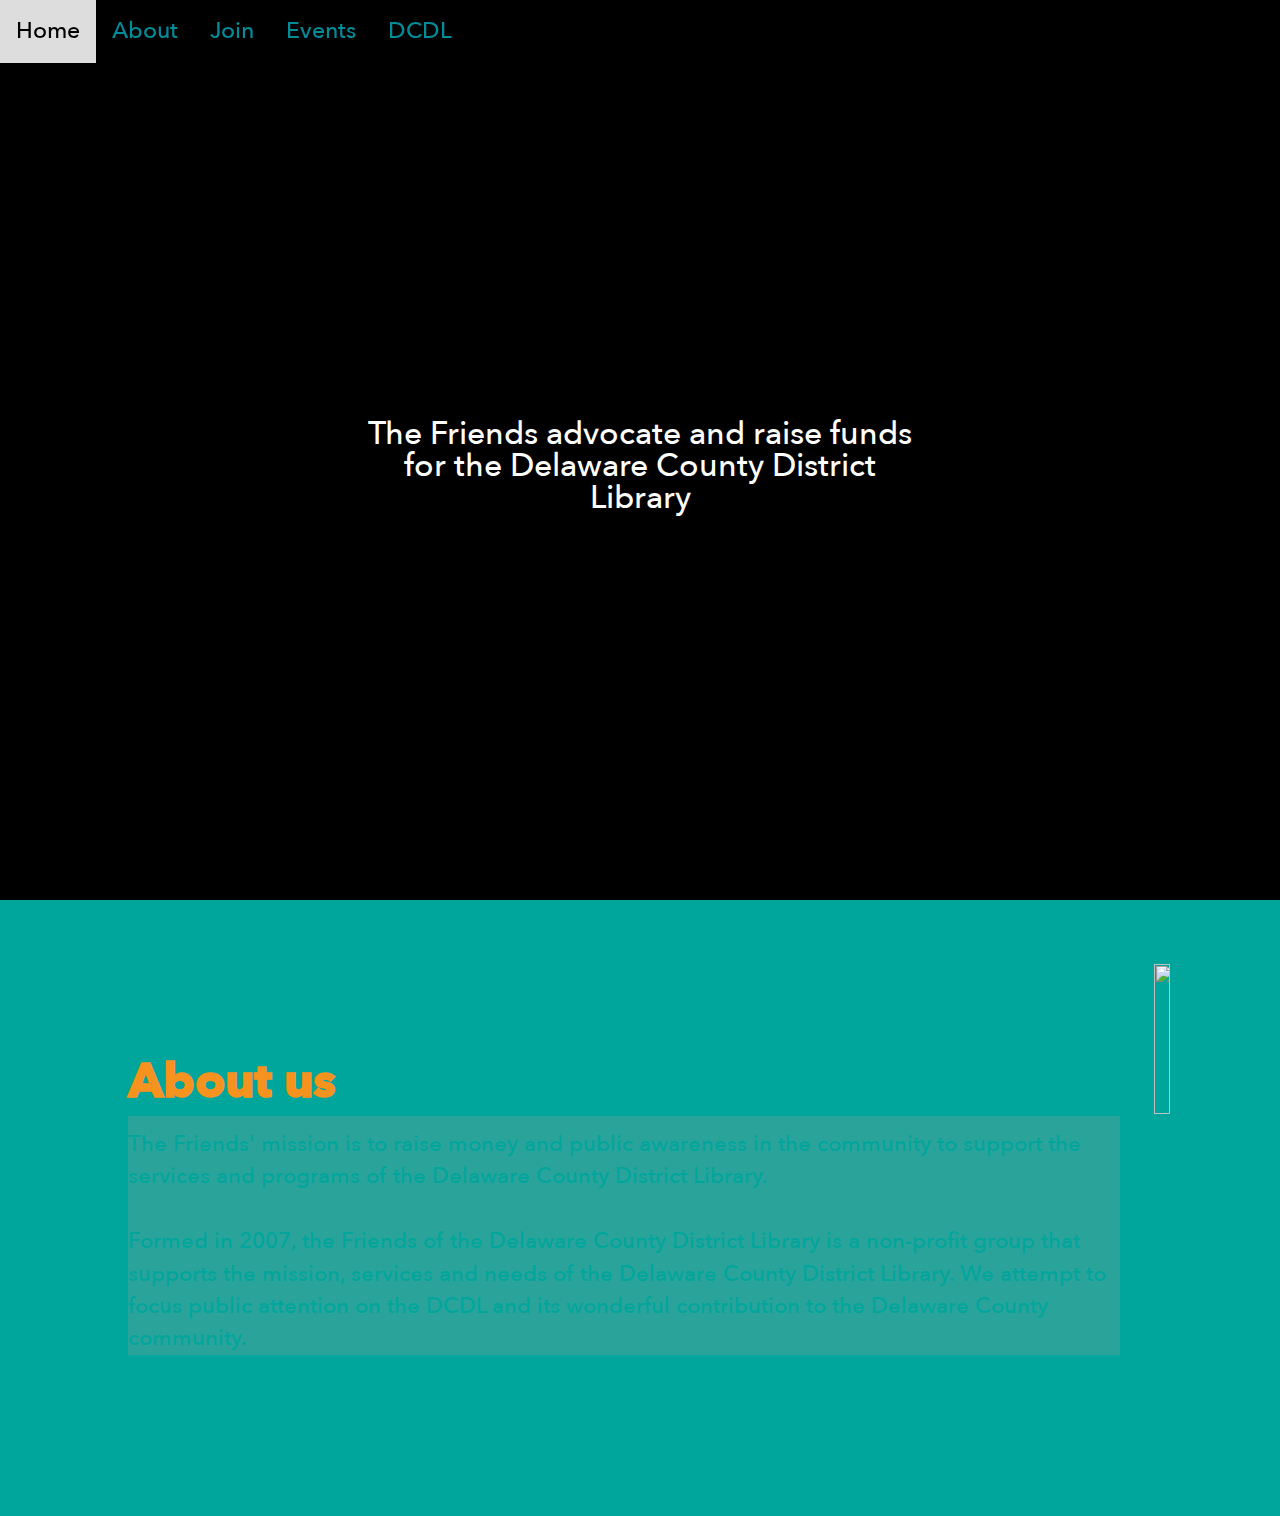
==== commit 6826d058: "added new nav link" ====
--- a/1.2/index.html
+++ b/1.2/index.html
@@ -14,6 +14,7 @@
       <a href="#about">About</a>
       <a href="#join">Join</a>
       <a href="#events">Events</a>
+      <a href="https://delawarelibrary.org">DCDL</a>
     </nav>
     <h2>
       The Friends advocate and raise funds for the Delaware County District Library
@@ -32,7 +33,7 @@
       </p>
       </div>
       <div class="img">
-        <img src="./images/image-1.jpg"/>
+        <img src="./images/image-1.JPG"/>
       </div>
       <!-- <p>Formed in 2007,  the Friends of the Delaware County District Library is a non-profit group that supports the mission, services and needs of the Delaware County District Library.  We attempt to focus public attention on the DCDL and its wonderful contribution to the Delaware County community.
         The Friends raise funds through our volunteer service by hosting Bargain Book Fairs at Orange and Delaware branches at least twice a year.  In 2014 we sponsored our first Friends Art Fair with art donations from DCDL and the local community.  In 2015 we held Bargain Book Fairs at all four library branches.  Since 2010, by raising money through donations, membership dues and other fundraising events, the Friends of DCDL has supported grants totaling over $43,000.  These were given to the Delaware County District Library for summer reading programs, adult book club discussions, and other literary activities.
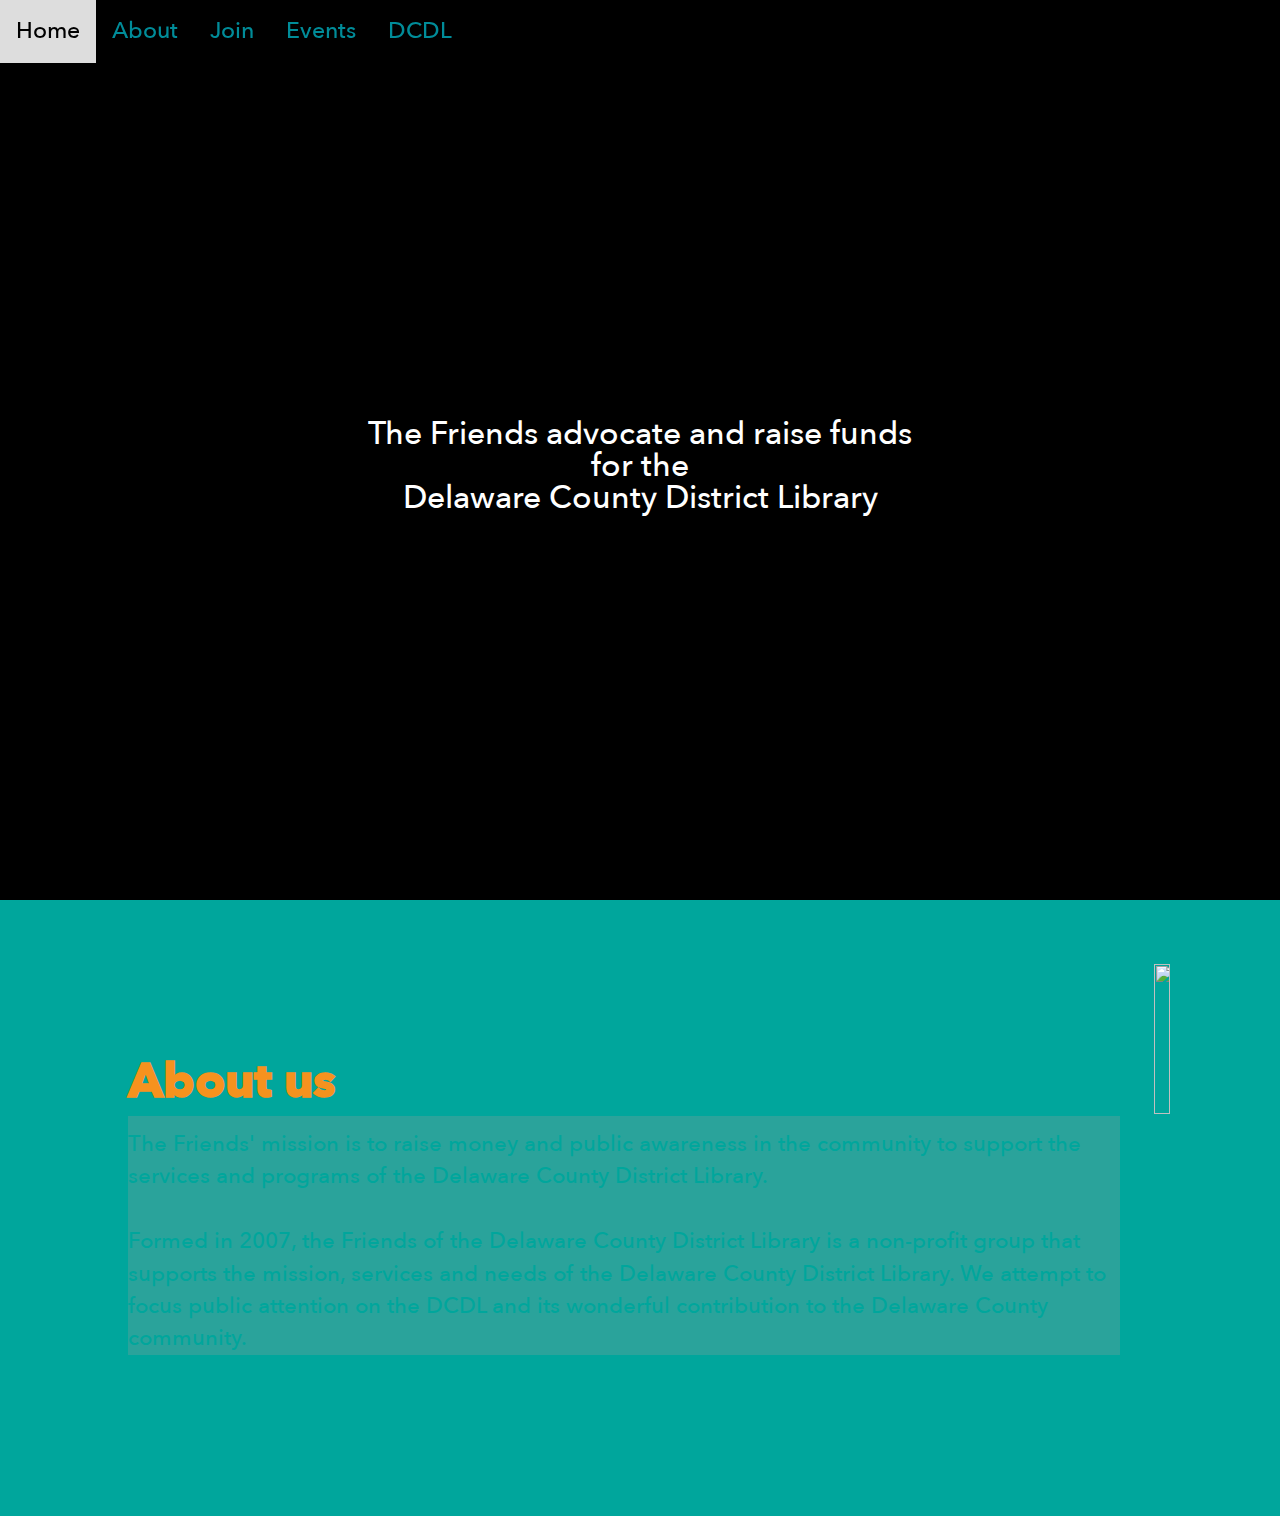
==== commit 76a286b5: "Added word wraps again" ====
--- a/1.2/index.html
+++ b/1.2/index.html
@@ -17,7 +17,7 @@
       <a href="https://delawarelibrary.org">DCDL</a>
     </nav>
     <h2>
-      The Friends advocate and raise funds for the Delaware County District Library
+      The Friends advocate and raise funds<br/> for the <br/>Delaware County District Library
     </h2>
   </section>
   <main class="container">
